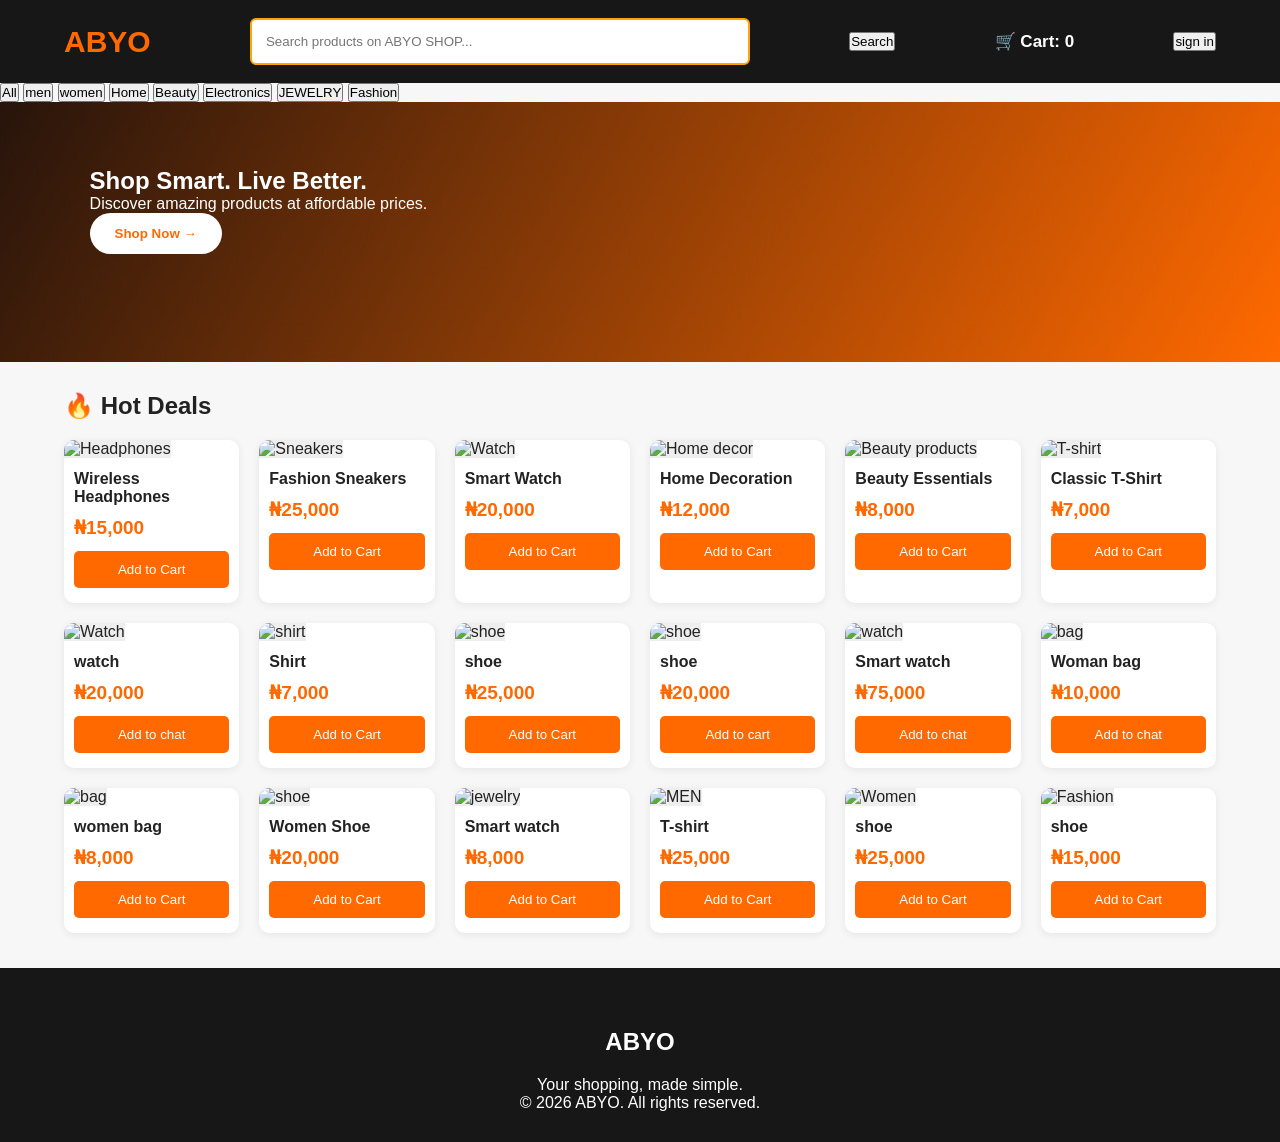
==== index.html @ 97395d3b "Rename pro.html to index.html" ====
<!DOCTYPE html>
<html lang="en">
<head>
    <meta charset="UTF-8">
    <meta name="viewport" content="width=device-width, initial-scale=1.0">
    <title>Document</title>
    <link rel="stylesheet" href="pro.css">
</head>
<body>

     <header>
    <div class="logo">ABYO</div>

 <div class="search-box">
    <input
        type="text"
        id="searchInput"
        placeholder="Search products on ABYO SHOP..."
        autocomplete="off"
    >

    <div id="suggestions"></div>
    </div>
      <button onclick="searchProducts()">Search</button>

     <div class="cart">
        🛒 Cart: <span id="cartCount">0</span>
    </div>

     <div>
        <a href="sign.html">
        <button>sign in</button>  
        </a>    
    </div>
</header>
 
<nav>
    <button onclick="filterProducts('All')">All</button>
    <button onclick="filterProducts('MEN')">men</button>
    <button onclick="filterProducts('women')">women</button>
    <button onclick="filterProducts('Home')">Home</button>
    <button onclick="filterProducts('Beauty')">Beauty</button>
    <button onclick="filterProducts('Electronics')">Electronics</button>
    <button onclick="filterProducts('jewelry')">JEWELRY</button>
    <button onclick="filterProducts('Fashion')">Fashion</button>
</nav>

<section class="navbar">
    <h1>Shop Smart. Live Better.</h1>
    <p>Discover amazing products at affordable prices.</p>
    <button class="shop-btn"
    onclick="document.getElementById('products').scrollIntoView({behavior:'smooth'})">
        Shop Now →
    </button>
</section>

<h2>🔥 Hot Deals</h2>

<section class="products" id="products">

    <div class="card" data-category="Electronics">
        <img src="https://images.unsplash.com/photo-1505740420928-5e560c06d30e?w=500"
        alt="Headphones">
        <h3>Wireless Headphones</h3>
        <p>₦15,000</p>
        <button onclick="addToCart('Wireless Headphones', 15000)">
            Add to Cart
        </button>
    </div>

    <div class="card" data-category="Fashion">
        <img src="https://images.unsplash.com/photo-1542291026-7eec264c27ff?w=500"
        alt="Sneakers">
        <h3>Fashion Sneakers</h3>
        <p>₦25,000</p>
        <button onclick="addToCart('Fashion Sneakers', 25000)">
            Add to Cart
        </button>
    </div>

    <div class="card" data-category="Electronics">
        <img src="https://images.unsplash.com/photo-1523275335684-37898b6baf30?w=500"
        alt="Watch">
        <h3>Smart Watch</h3>
        <p>₦20,000</p>
        <button onclick="addToCart('Smart Watch', 20000)">
            Add to Cart
        </button>
    </div>

    <div class="card" data-category="Home">
        <img src="https://images.unsplash.com/photo-1494438639946-1ebd1d20bf85?w=500"
        alt="Home decor">
        <h3>Home Decoration</h3>
        <p>₦12,000</p>
        <button onclick="addToCart('Home Decoration', 12000)">
            Add to Cart
        </button>
    </div>

    <div class="card" data-category="Beauty">
        <img src="https://images.unsplash.com/photo-1596462502278-27bfdc403348?w=500"
        alt="Beauty products">
        <h3>Beauty Essentials</h3>
        <p>₦8,000</p>
        <button onclick="addToCart('Beauty Essentials', 8000)">
            Add to Cart
        </button>
    </div>

    <div class="card" data-category="Fashion">
        <img src="https://images.unsplash.com/photo-1521572163474-6864f9cf17ab?w=500"
        alt="T-shirt">
        <h3>Classic T-Shirt</h3>
        <p>₦7,000</p>
        <button onclick="addToCart('Classic T-Shirt', 7000)">
            Add to Cart
        </button>
    </div>
     <div class="card" data-category="jewelry">
            <img src="watch6.jpeg" alt="Watch">
            <h3>watch</h3>
            <p>₦20,000</p>
            <button onclick="addToCart('jewelry,₦20,000')">
                Add to chat
            </button>
        </div>

          <div class="card" data-category="Fashion">
        <img src="cloth1.webp"
        alt="shirt">
        <h3> Shirt</h3>
        <p>₦7,000</p>
        <button onclick="addToCart('Fashion', 7000)">
            Add to Cart
        </button>
    </div>
    <div class="card" data-category="Fashion">
        <img src="shoe1.jpg"
        alt="shoe">
        <h3>shoe</h3>
        <p>₦25,000</p>
        <button onclick="addToCart('Fashion,₦25,000')">
            Add to Cart
        </button>
        </div>
        <div class="card" data-category="Fashion">
            <img src="shoe5.jpg" alt="shoe">
            <h3>shoe</h3>
            <p>₦20,000</p>
            <button onclick="addToCart('Fashion,₦20,000')">
                Add to cart
            </button>
        </div>
        
        <div class="card" data-category="jewelry">
            <img src="watch4.jpeg" alt="watch">
            <h3>Smart watch</h3>
            <p>₦75,000</p>
            <button onclick="addToCart('jewelry,₦75,000')">
                Add to chat
            </button>
        </div>
        <div class="card" data-category="Beauty">
            <img src="bag1.jpeg" alt="bag">
            <h3>Woman bag</h3>
            <p>₦10,000</p>
            <button onclick="addToCart('Beauty,₦10,000')">
                Add to chat
            </button>
        </div>
         <div class="card" data-category="WOMEN">
        <img src="bag2.jpeg"
        alt="bag">
        <h3>women bag</h3>
        <p>₦8,000</p>
        <button onclick="addToCart('women,₦8,000')">
            Add to Cart
        </button>
    </div>
     <div class="card" data-category="WOMEN">
        <img src="shoe7.avif"
        alt="shoe">
        <h3>Women Shoe</h3>
        <p>₦20,000</p>
        <button onclick="addToCart('Women,₦10,000')">
            Add to Cart
        </button>
    </div>
     <div class="card" data-category="jewelry">
        <img src="watch8.jpeg"
        alt="jewelry">
        <h3>Smart watch</h3>
        <p>₦8,000</p>
        <button onclick="addToCart('jewelry,₦35,000')">
            Add to Cart
        </button>
    </div>

     <div class="card" data-category="MEN">
        <img src="cloth.webp"
        alt="MEN">
        <h3>T-shirt</h3>
        <p>₦25,000</p>
        <button onclick="addToCart('MEN,₦25,000')">
            Add to Cart
        </button>
    </div>

    <div class="card" data-category="women">
        <img src="shoe.jpg"
        alt="Women">
        <h3>shoe</h3>
        <p>₦25,000</p>
        <button onclick="addToCart('women,₦25,000')">
            Add to Cart
        </button>
        </div>

        <div class="card" data-category="Fashion">
        <img src="slepas2.jpeg"
        alt="Fashion">
        <h3>shoe</h3>
        <p>₦15,000</p>
        <button onclick="addToCart('Fashion,₦25,000')">
            Add to Cart
        </button>
        </div>

</section>

<footer>
    <h2>ABYO</h2>
    <p>Your shopping, made simple.</p>
    <p>© 2026 ABYO. All rights reserved.</p>
</footer>

<script src="pro.js">
</script>

    
</body>
</html>
---- pro.css ----
* {
    margin: 0;
    padding: 0;
    box-sizing: border-box;
}

body {
    font-family: Arial, sans-serif;
    background: #f7f7f7;
    color: #222;
}

header {
    background: #171717;
    color: white;
    padding: 18px 5%;
    display: flex;
    align-items: center;
    justify-content: space-between;
    gap: 15px;
    flex-wrap: wrap;
}

.logo {
    color: #ff6900;
    font-size: 30px;
    font-weight: bold;
}

.search-box {
    position: relative;
    width: 100%;
    max-width: 500px;
}

#searchInput {
    width: 100%;
    padding: 14px;
    border: 2px solid orange;
    border-radius: 6px;
    outline: none;
}

#suggestions {
    position: absolute;
    width: 100%;
    background: white;
    color: black;
    z-index: 100;
    box-shadow: 0 4px 10px #0002;
}

.suggestion-item {
    padding: 12px;
    display: flex;
    justify-content: space-between;
    cursor: pointer;
}

.suggestion-item:hover {
    background: #eee;
}

.cart {
    font-size: 17px;
    font-weight: bold;
}

.nav {
    background: white;
    padding: 15px 5%;
    display: flex;
    gap: 25px;
    overflow-x: auto;
}

.nav button {
    border: none;
    background: transparent;
    font-size: 15px;
    cursor: pointer;
    white-space: nowrap;
}

.nav button:hover {
    color: #ff6900;
}

.navbar{
    background: linear-gradient(120deg, #27140b, #ff6900);
    color: white;
    padding: 65px 7%;
    min-height: 260px;
}

.hero h1 {
    font-size: clamp(30px, 5vw, 48px);
    margin-bottom: 15px;
}

.hero p {
    margin-bottom: 25px;
    font-size: 17px;
}

.shop-btn {
    background: white;
    color: #ff6900;
    padding: 13px 25px;
    border: none;
    border-radius: 25px;
    font-weight: bold;
    cursor: pointer;
}

h2 {
    margin: 30px 5% 20px;
}

.products {
    padding: 0 5% 35px;
    display: grid;
    grid-template-columns: repeat(auto-fit, minmax(160px, 1fr));
    gap: 20px;
}

.card {
    background: white;
    border-radius: 10px;
    overflow: hidden;
    box-shadow: 0 2px 8px #00000012;
    padding-bottom: 15px;
}

.card img {
    width: 100%;
    height: 175px;
    object-fit: cover;
    background: #eee;
}

.card h3 {
    font-size: 16px;
    padding: 12px 10px 5px;
}

.card p {
    color: #ff6900;
    font-size: 19px;
    font-weight: bold;
    padding: 5px 10px 12px;
}

.card button {
    display: block;
    width: calc(100% - 20px);
    margin: auto;
    background: #ff6900;
    color: white;
    padding: 11px;
    border: none;
    border-radius: 5px;
    cursor: pointer;
}

.card button:hover {
    background: #df5700;
}

footer {
    background: #171717;
    color: white;
    text-align: center;
    padding: 30px;
}

@media (max-width: 500px) {
    header {
        padding: 15px;
    }

    .search {
        order: 3;
        flex-basis: 100%;
        max-width: none;
    }

    .hero {
        padding: 45px 6%;
    }

    .products {
        padding: 0 12px 25px;
        gap: 12px;
        grid-template-columns: repeat(2, minmax(0, 1fr));
    }

    .card img {
        height: 140px;
    }
}
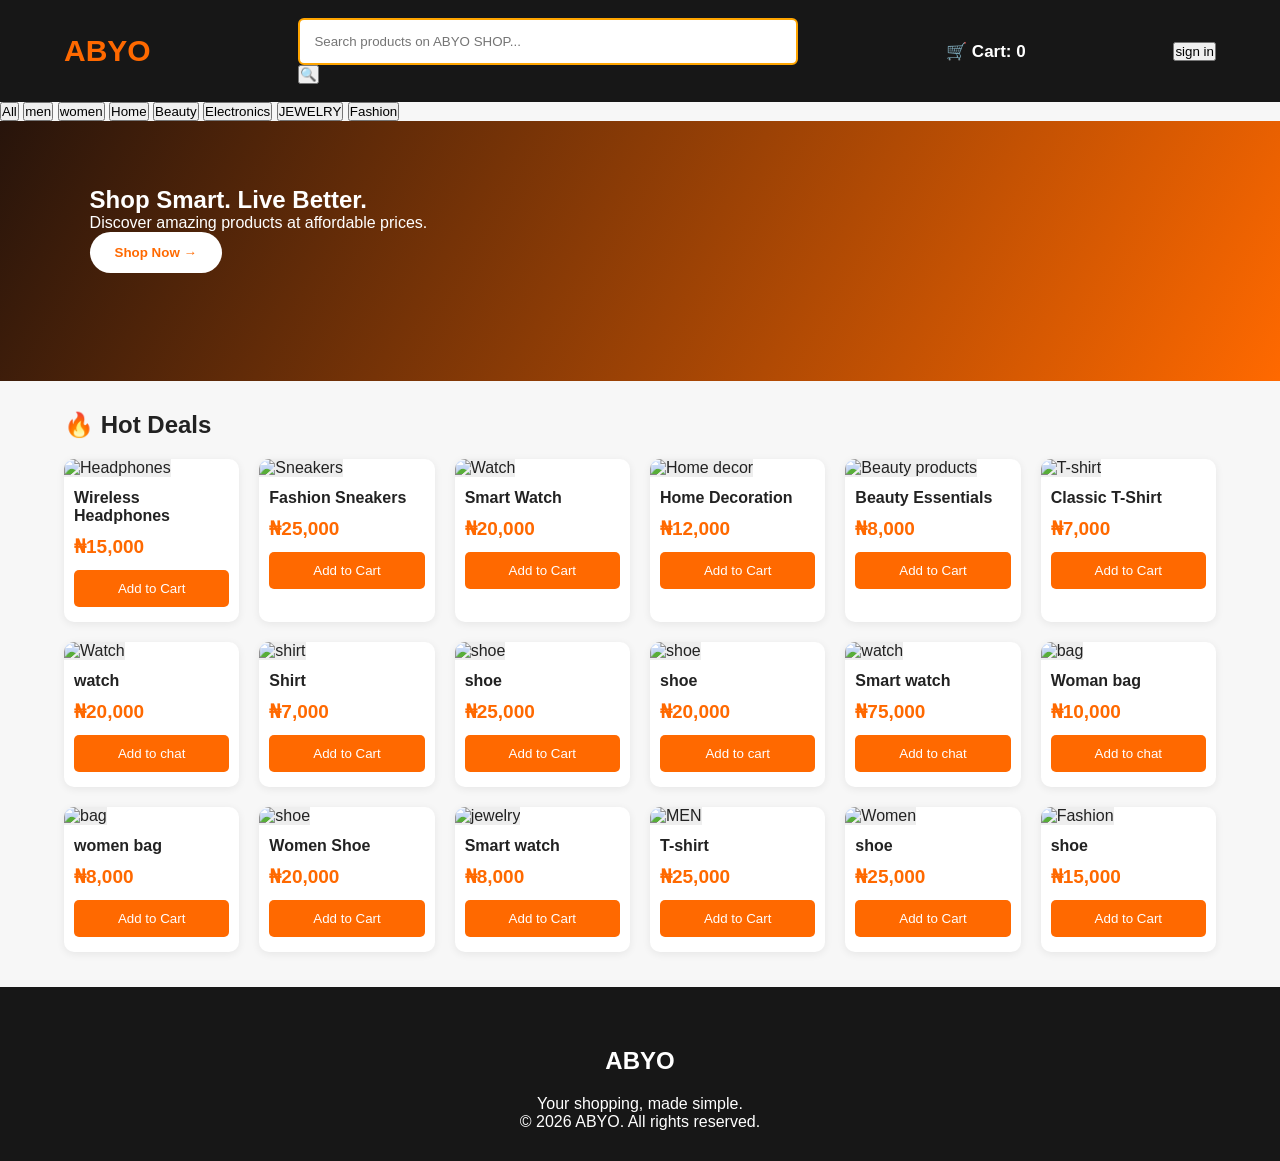
==== commit 57e09188: "Update index.html" ====
--- a/index.html
+++ b/index.html
@@ -4,7 +4,7 @@
     <meta charset="UTF-8">
     <meta name="viewport" content="width=device-width, initial-scale=1.0">
     <title>Document</title>
-    <link rel="stylesheet" href="pro.css">
+    <link rel="stylesheet" href="index.css">
 </head>
 <body>
 
@@ -18,10 +18,13 @@
         placeholder="Search products on ABYO SHOP..."
         autocomplete="off"
     >
+            <button onclick="searchProduct()">
+        🔍
+    </button>
+
 
     <div id="suggestions"></div>
     </div>
-      <button onclick="searchProducts()">Search</button>
 
      <div class="cart">
         🛒 Cart: <span id="cartCount">0</span>
@@ -235,7 +238,7 @@
     <p>© 2026 ABYO. All rights reserved.</p>
 </footer>
 
-<script src="pro.js">
+<script src="index.js">
 </script>
 
     
--- a/index.css
+++ b/index.css
@@ -0,0 +1,201 @@
+* {
+    margin: 0;
+    padding: 0;
+    box-sizing: border-box;
+}
+
+body {
+    font-family: Arial, sans-serif;
+    background: #f7f7f7;
+    color: #222;
+}
+
+header {
+    background: #171717;
+    color: white;
+    padding: 18px 5%;
+    display: flex;
+    align-items: center;
+    justify-content: space-between;
+    gap: 15px;
+    flex-wrap: wrap;
+}
+
+.logo {
+    color: #ff6900;
+    font-size: 30px;
+    font-weight: bold;
+}
+
+.search-box {
+    position: relative;
+    width: 100%;
+    max-width: 500px;
+}
+
+#searchInput {
+    width: 100%;
+    padding: 14px;
+    border: 2px solid orange;
+    border-radius: 6px;
+    outline: none;
+}
+
+#suggestions {
+    position: absolute;
+    width: 100%;
+    background: white;
+    color: black;
+    z-index: 100;
+    box-shadow: 0 4px 10px #0002;
+}
+
+.suggestion-item {
+    padding: 12px;
+    display: flex;
+    justify-content: space-between;
+    cursor: pointer;
+}
+
+.suggestion-item:hover {
+    background: #eee;
+}
+
+.cart {
+    font-size: 17px;
+    font-weight: bold;
+}
+
+.nav {
+    background: white;
+    padding: 15px 5%;
+    display: flex;
+    gap: 25px;
+    overflow-x: auto;
+}
+
+.nav button {
+    border: none;
+    background: transparent;
+    font-size: 15px;
+    cursor: pointer;
+    white-space: nowrap;
+}
+
+.nav button:hover {
+    color: #ff6900;
+}
+
+.navbar{
+    background: linear-gradient(120deg, #27140b, #ff6900);
+    color: white;
+    padding: 65px 7%;
+    min-height: 260px;
+}
+
+.hero h1 {
+    font-size: clamp(30px, 5vw, 48px);
+    margin-bottom: 15px;
+}
+
+.hero p {
+    margin-bottom: 25px;
+    font-size: 17px;
+}
+
+.shop-btn {
+    background: white;
+    color: #ff6900;
+    padding: 13px 25px;
+    border: none;
+    border-radius: 25px;
+    font-weight: bold;
+    cursor: pointer;
+}
+
+h2 {
+    margin: 30px 5% 20px;
+}
+
+.products {
+    padding: 0 5% 35px;
+    display: grid;
+    grid-template-columns: repeat(auto-fit, minmax(160px, 1fr));
+    gap: 20px;
+}
+
+.card {
+    background: white;
+    border-radius: 10px;
+    overflow: hidden;
+    box-shadow: 0 2px 8px #00000012;
+    padding-bottom: 15px;
+}
+
+.card img {
+    width: 100%;
+    height: 175px;
+    object-fit: cover;
+    background: #eee;
+}
+
+.card h3 {
+    font-size: 16px;
+    padding: 12px 10px 5px;
+}
+
+.card p {
+    color: #ff6900;
+    font-size: 19px;
+    font-weight: bold;
+    padding: 5px 10px 12px;
+}
+
+.card button {
+    display: block;
+    width: calc(100% - 20px);
+    margin: auto;
+    background: #ff6900;
+    color: white;
+    padding: 11px;
+    border: none;
+    border-radius: 5px;
+    cursor: pointer;
+}
+
+.card button:hover {
+    background: #df5700;
+}
+
+footer {
+    background: #171717;
+    color: white;
+    text-align: center;
+    padding: 30px;
+}
+
+@media (max-width: 500px) {
+    header {
+        padding: 15px;
+    }
+
+    .search {
+        order: 3;
+        flex-basis: 100%;
+        max-width: none;
+    }
+
+    .hero {
+        padding: 45px 6%;
+    }
+
+    .products {
+        padding: 0 12px 25px;
+        gap: 12px;
+        grid-template-columns: repeat(2, minmax(0, 1fr));
+    }
+
+    .card img {
+        height: 140px;
+    }
+}
